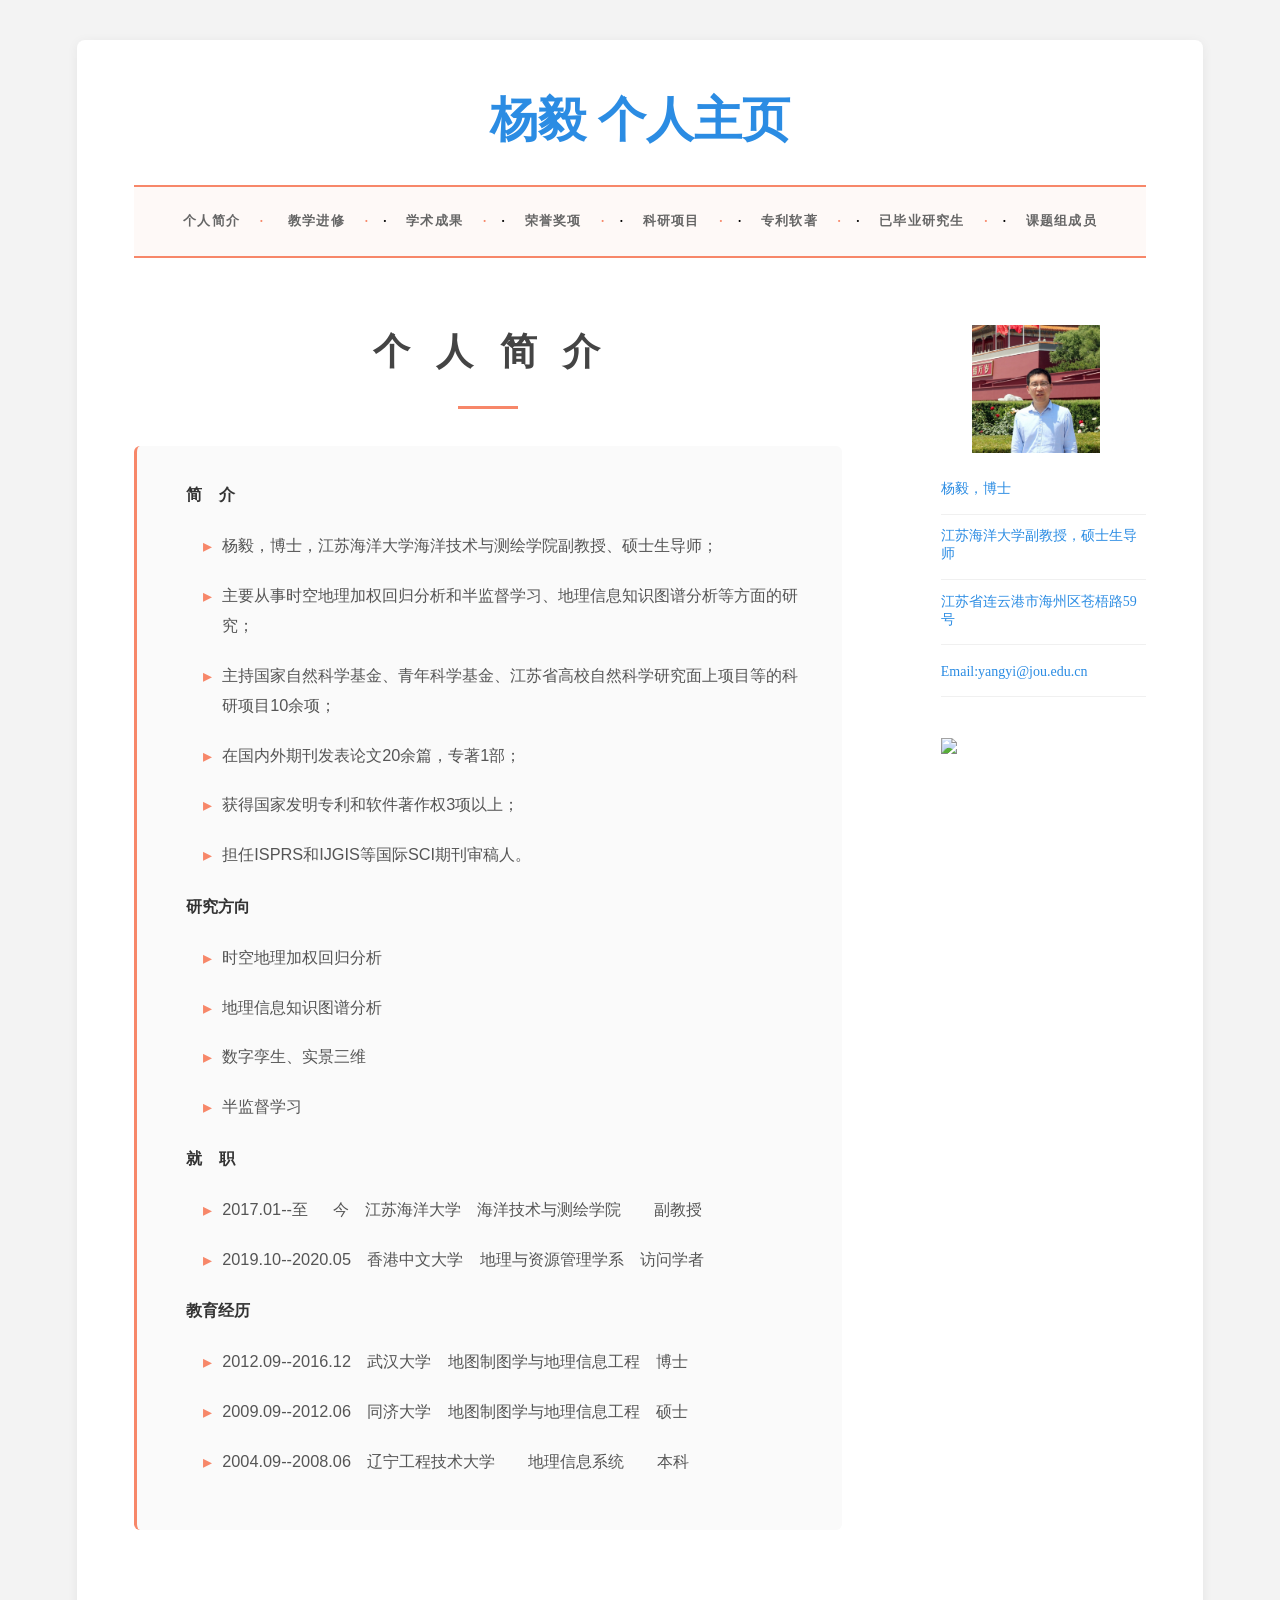
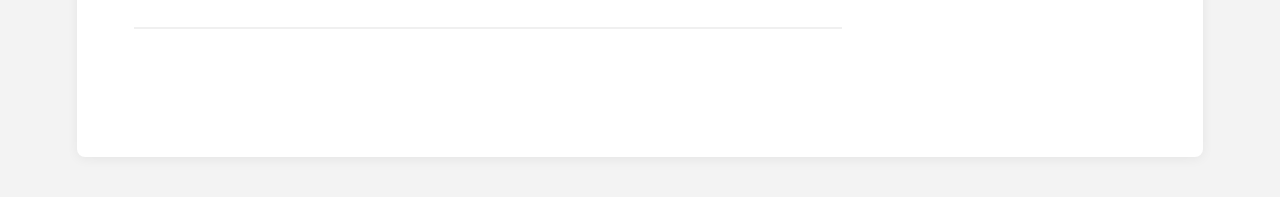
==== index.html @ e5be4016 "网站初始化" ====
<!DOCTYPE html>
<!-- saved from url=(0051)http://ssnowy.coding.me/demo-autumn/2017/07/06/r15/ -->
<html><head><meta http-equiv="Content-Type" content="text/html; charset=UTF-8">
    
    <meta content="width=device-width, initial-scale=1.0, maximum-scale=1.0, user-scalable=0" name="viewport">
    <meta name="keywords" content="hexo, autumn">
    <title>
        杨毅
    </title>
	
    <!-- favicon -->
    <link rel="icon" href="https://cdn.jsdelivr.net/gh/frontendsophie/hexo-theme-autumn@1.0.0/source/img/favico.ico">
     <link rel="stylesheet" href="style.css">

    <!-- highlight -->
    <link rel="stylesheet" href="github-gist.min.css">
    <script src="highlight.min.js"></script>
    <script>
        hljs.initHighlightingOnLoad()
    </script>
    <script src="main.js"></script><style type="text/css">.is-hidden {
  display: none;
}
.is-relative {
  position: relative;
}
.loader-inner {
  text-align: center;
}
</style><style type="text/css">/* https://github.com/ConnorAtherton/loaders.css/blob/master/loaders.min.css */
.ball-pulse-sync > div,
.ball-pulse > div,
.ball-scale-random > div,
.ball-scale > div {
  background-color: #fff;
  border-radius: 100%;
  margin: 2px;
  display: inline-block;
}
@-webkit-keyframes scale {
  0%,
  80% {
    -webkit-transform: scale(1);
    transform: scale(1);
    opacity: 1;
  }
  45% {
    -webkit-transform: scale(0.1);
    transform: scale(0.1);
    opacity: 0.7;
  }
}
@keyframes scale {
  0%,
  80% {
    -webkit-transform: scale(1);
    transform: scale(1);
    opacity: 1;
  }
  45% {
    -webkit-transform: scale(0.1);
    transform: scale(0.1);
    opacity: 0.7;
  }
}
.ball-pulse > div:nth-child(1) {
  -webkit-animation: scale 0.75s -0.24s infinite cubic-bezier(0.2, 0.68, 0.18, 1.08);
  animation: scale 0.75s -0.24s infinite cubic-bezier(0.2, 0.68, 0.18, 1.08);
}
.ball-pulse > div:nth-child(2) {
  -webkit-animation: scale 0.75s -0.12s infinite cubic-bezier(0.2, 0.68, 0.18, 1.08);
  animation: scale 0.75s -0.12s infinite cubic-bezier(0.2, 0.68, 0.18, 1.08);
}
.ball-pulse > div:nth-child(3) {
  -webkit-animation: scale 0.75s 0s infinite cubic-bezier(0.2, 0.68, 0.18, 1.08);
  animation: scale 0.75s 0s infinite cubic-bezier(0.2, 0.68, 0.18, 1.08);
}
.ball-pulse > div {
  width: 15px;
  height: 15px;
  -webkit-animation-fill-mode: both;
  animation-fill-mode: both;
}
@-webkit-keyframes ball-pulse-sync {
  33% {
    -webkit-transform: translateY(10px);
    transform: translateY(10px);
  }
  66% {
    -webkit-transform: translateY(-10px);
    transform: translateY(-10px);
  }
  100% {
    -webkit-transform: translateY(0);
    transform: translateY(0);
  }
}
@keyframes ball-pulse-sync {
  33% {
    -webkit-transform: translateY(10px);
    transform: translateY(10px);
  }
  66% {
    -webkit-transform: translateY(-10px);
    transform: translateY(-10px);
  }
  100% {
    -webkit-transform: translateY(0);
    transform: translateY(0);
  }
}
.ball-pulse-sync > div:nth-child(1) {
  -webkit-animation: ball-pulse-sync 0.6s -0.14s infinite ease-in-out;
  animation: ball-pulse-sync 0.6s -0.14s infinite ease-in-out;
}
.ball-pulse-sync > div:nth-child(2) {
  -webkit-animation: ball-pulse-sync 0.6s -70ms infinite ease-in-out;
  animation: ball-pulse-sync 0.6s -70ms infinite ease-in-out;
}
.ball-pulse-sync > div:nth-child(3) {
  -webkit-animation: ball-pulse-sync 0.6s 0s infinite ease-in-out;
  animation: ball-pulse-sync 0.6s 0s infinite ease-in-out;
}
.ball-pulse-sync > div {
  width: 15px;
  height: 15px;
  -webkit-animation-fill-mode: both;
  animation-fill-mode: both;
}
@-webkit-keyframes ball-scale {
  0% {
    -webkit-transform: scale(0);
    transform: scale(0);
  }
  100% {
    -webkit-transform: scale(1);
    transform: scale(1);
    opacity: 0;
  }
}
@keyframes ball-scale {
  0% {
    -webkit-transform: scale(0);
    transform: scale(0);
  }
  100% {
    -webkit-transform: scale(1);
    transform: scale(1);
    opacity: 0;
  }
}
.ball-scale > div {
  height: 60px;
  width: 60px;
  -webkit-animation: ball-scale 1s 0s ease-in-out infinite;
  animation: ball-scale 1s 0s ease-in-out infinite;
}
.ball-scale-random {
  width: 37px;
  height: 40px;
}
.ball-scale-random > div {
  position: absolute;
  height: 30px;
  width: 30px;
  -webkit-animation: ball-scale 1s 0s ease-in-out infinite;
  animation: ball-scale 1s 0s ease-in-out infinite;
}
.ball-rotate,
.ball-rotate > div {
  position: relative;
}
.ball-rotate > div,
.ball-rotate > div:after,
.ball-rotate > div:before {
  background-color: #fff;
  width: 15px;
  height: 15px;
  border-radius: 100%;
}
.ball-scale-random > div:nth-child(1) {
  margin-left: -7px;
  -webkit-animation: ball-scale 1s 0.2s ease-in-out infinite;
  animation: ball-scale 1s 0.2s ease-in-out infinite;
}
.ball-scale-random > div:nth-child(3) {
  margin-left: -2px;
  margin-top: 9px;
  -webkit-animation: ball-scale 1s 0.5s ease-in-out infinite;
  animation: ball-scale 1s 0.5s ease-in-out infinite;
}
@-webkit-keyframes rotate {
  0% {
    -webkit-transform: rotate(0);
    transform: rotate(0);
  }
  50% {
    -webkit-transform: rotate(180deg);
    transform: rotate(180deg);
  }
  100% {
    -webkit-transform: rotate(360deg);
    transform: rotate(360deg);
  }
}
.ball-rotate > div {
  margin: 2px;
  -webkit-animation-fill-mode: both;
  animation-fill-mode: both;
}
.ball-rotate > div:first-child {
  -webkit-animation: rotate 1s 0s cubic-bezier(0.7, -0.13, 0.22, 0.86) infinite;
  animation: rotate 1s 0s cubic-bezier(0.7, -0.13, 0.22, 0.86) infinite;
}
.ball-rotate > div:after,
.ball-rotate > div:before {
  margin: 2px;
  content: "";
  position: absolute;
  opacity: 0.8;
}
.ball-rotate > div:before {
  top: 0;
  left: -28px;
}
.ball-rotate > div:after {
  top: 0;
  left: 25px;
}
.ball-clip-rotate > div {
  border-radius: 100%;
  margin: 2px;
  border: 2px solid #fff;
  border-bottom-color: transparent;
  height: 26px;
  width: 26px;
  background: 0 0!important;
  display: inline-block;
  -webkit-animation: rotate 0.75s 0s linear infinite;
  animation: rotate 0.75s 0s linear infinite;
}
@keyframes rotate {
  0% {
    -webkit-transform: rotate(0);
    transform: rotate(0);
  }
  50% {
    -webkit-transform: rotate(180deg);
    transform: rotate(180deg);
  }
  100% {
    -webkit-transform: rotate(360deg);
    transform: rotate(360deg);
  }
}
@keyframes scale {
  30% {
    -webkit-transform: scale(0.3);
    transform: scale(0.3);
  }
  100% {
    -webkit-transform: scale(1);
    transform: scale(1);
  }
}
.ball-clip-rotate-pulse {
  position: relative;
  -webkit-transform: translateY(-15px);
  transform: translateY(-15px);
}
.ball-clip-rotate-pulse > div {
  -webkit-animation-fill-mode: both;
  animation-fill-mode: both;
  position: absolute;
  top: 0;
  left: 0;
  border-radius: 100%;
}
.ball-clip-rotate-pulse > div:first-child {
  background: #fff;
  height: 16px;
  width: 16px;
  top: 7px;
  left: -7px;
  -webkit-animation: scale 1s 0s cubic-bezier(0.09, 0.57, 0.49, 0.9) infinite;
  animation: scale 1s 0s cubic-bezier(0.09, 0.57, 0.49, 0.9) infinite;
}
.ball-clip-rotate-pulse > div:last-child {
  position: absolute;
  width: 30px;
  height: 30px;
  left: -16px;
  top: -2px;
  background: 0 0;
  border: 2px solid;
  border-color: #fff transparent;
  -webkit-animation: rotate 1s 0s cubic-bezier(0.09, 0.57, 0.49, 0.9) infinite;
  animation: rotate 1s 0s cubic-bezier(0.09, 0.57, 0.49, 0.9) infinite;
  -webkit-animation-duration: 1s;
  animation-duration: 1s;
}
.ball-beat > div,
.ball-scale-multiple > div {
  background-color: #fff;
  border-radius: 100%;
}
@keyframes rotate {
  0% {
    -webkit-transform: rotate(0) scale(1);
    transform: rotate(0) scale(1);
  }
  50% {
    -webkit-transform: rotate(180deg) scale(0.6);
    transform: rotate(180deg) scale(0.6);
  }
  100% {
    -webkit-transform: rotate(360deg) scale(1);
    transform: rotate(360deg) scale(1);
  }
}
.ball-clip-rotate-multiple {
  position: relative;
}
.ball-clip-rotate-multiple > div {
  position: absolute;
  left: -20px;
  top: -20px;
  border: 2px solid #fff;
  border-bottom-color: transparent;
  border-top-color: transparent;
  border-radius: 100%;
  height: 35px;
  width: 35px;
  -webkit-animation: rotate 1s 0s ease-in-out infinite;
  animation: rotate 1s 0s ease-in-out infinite;
}
.ball-clip-rotate-multiple > div:last-child {
  display: inline-block;
  top: -10px;
  left: -10px;
  width: 15px;
  height: 15px;
  -webkit-animation-duration: 0.5s;
  animation-duration: 0.5s;
  border-color: #fff transparent;
  -webkit-animation-direction: reverse;
  animation-direction: reverse;
}
@-webkit-keyframes ball-scale-ripple {
  0% {
    -webkit-transform: scale(0.1);
    transform: scale(0.1);
    opacity: 1;
  }
  70% {
    -webkit-transform: scale(1);
    transform: scale(1);
    opacity: 0.7;
  }
  100% {
    opacity: 0;
  }
}
@keyframes ball-scale-ripple {
  0% {
    -webkit-transform: scale(0.1);
    transform: scale(0.1);
    opacity: 1;
  }
  70% {
    -webkit-transform: scale(1);
    transform: scale(1);
    opacity: 0.7;
  }
  100% {
    opacity: 0;
  }
}
.ball-scale-ripple > div {
  height: 50px;
  width: 50px;
  border-radius: 100%;
  border: 2px solid #fff;
  -webkit-animation: ball-scale-ripple 1s 0s infinite cubic-bezier(0.21, 0.53, 0.56, 0.8);
  animation: ball-scale-ripple 1s 0s infinite cubic-bezier(0.21, 0.53, 0.56, 0.8);
}
@-webkit-keyframes ball-scale-ripple-multiple {
  0% {
    -webkit-transform: scale(0.1);
    transform: scale(0.1);
    opacity: 1;
  }
  70% {
    -webkit-transform: scale(1);
    transform: scale(1);
    opacity: 0.7;
  }
  100% {
    opacity: 0;
  }
}
@keyframes ball-scale-ripple-multiple {
  0% {
    -webkit-transform: scale(0.1);
    transform: scale(0.1);
    opacity: 1;
  }
  70% {
    -webkit-transform: scale(1);
    transform: scale(1);
    opacity: 0.7;
  }
  100% {
    opacity: 0;
  }
}
.ball-scale-ripple-multiple {
  position: relative;
  -webkit-transform: translateY(-25px);
  transform: translateY(-25px);
}
.ball-scale-ripple-multiple > div:nth-child(0) {
  -webkit-animation-delay: -0.8s;
  animation-delay: -0.8s;
}
.ball-scale-ripple-multiple > div:nth-child(1) {
  -webkit-animation-delay: -0.6s;
  animation-delay: -0.6s;
}
.ball-scale-ripple-multiple > div:nth-child(2) {
  -webkit-animation-delay: -0.4s;
  animation-delay: -0.4s;
}
.ball-scale-ripple-multiple > div:nth-child(3) {
  -webkit-animation-delay: -0.2s;
  animation-delay: -0.2s;
}
.ball-scale-ripple-multiple > div {
  position: absolute;
  top: -2px;
  left: -26px;
  width: 50px;
  height: 50px;
  border-radius: 100%;
  border: 2px solid #fff;
  -webkit-animation: ball-scale-ripple-multiple 1.25s 0s infinite cubic-bezier(0.21, 0.53, 0.56, 0.8);
  animation: ball-scale-ripple-multiple 1.25s 0s infinite cubic-bezier(0.21, 0.53, 0.56, 0.8);
}
@-webkit-keyframes ball-beat {
  50% {
    opacity: 0.2;
    -webkit-transform: scale(0.75);
    transform: scale(0.75);
  }
  100% {
    opacity: 1;
    -webkit-transform: scale(1);
    transform: scale(1);
  }
}
@keyframes ball-beat {
  50% {
    opacity: 0.2;
    -webkit-transform: scale(0.75);
    transform: scale(0.75);
  }
  100% {
    opacity: 1;
    -webkit-transform: scale(1);
    transform: scale(1);
  }
}
.ball-beat > div {
  width: 15px;
  height: 15px;
  margin: 2px;
  display: inline-block;
  -webkit-animation: ball-beat 0.7s 0s infinite linear;
  animation: ball-beat 0.7s 0s infinite linear;
}
.ball-beat > div:nth-child(2n-1) {
  -webkit-animation-delay: -0.35s !important;
  animation-delay: -0.35s !important;
}
@-webkit-keyframes ball-scale-multiple {
  0% {
    -webkit-transform: scale(0);
    transform: scale(0);
    opacity: 0;
  }
  5% {
    opacity: 1;
  }
  100% {
    -webkit-transform: scale(1);
    transform: scale(1);
    opacity: 0;
  }
}
@keyframes ball-scale-multiple {
  0% {
    -webkit-transform: scale(0);
    transform: scale(0);
    opacity: 0;
  }
  5% {
    opacity: 1;
  }
  100% {
    -webkit-transform: scale(1);
    transform: scale(1);
    opacity: 0;
  }
}
.ball-scale-multiple {
  position: relative;
  -webkit-transform: translateY(-30px);
  transform: translateY(-30px);
}
.ball-scale-multiple > div:nth-child(2) {
  -webkit-animation-delay: -0.4s;
  animation-delay: -0.4s;
}
.ball-scale-multiple > div:nth-child(3) {
  -webkit-animation-delay: -0.2s;
  animation-delay: -0.2s;
}
.ball-scale-multiple > div {
  position: absolute;
  left: -30px;
  top: 0;
  opacity: 0;
  margin: 0;
  width: 60px;
  height: 60px;
  -webkit-animation: ball-scale-multiple 1s 0s linear infinite;
  animation: ball-scale-multiple 1s 0s linear infinite;
}
.ball-triangle-path > div:nth-child(1),
.ball-triangle-path > div:nth-child(2) {
  -webkit-animation-duration: 2s;
  -webkit-animation-timing-function: ease-in-out;
  -webkit-animation-iteration-count: infinite;
}
@-webkit-keyframes ball-triangle-path-1 {
  33% {
    -webkit-transform: translate(25px, -50px);
    transform: translate(25px, -50px);
  }
  66% {
    -webkit-transform: translate(50px, 0);
    transform: translate(50px, 0);
  }
  100% {
    -webkit-transform: translate(0, 0);
    transform: translate(0, 0);
  }
}
@keyframes ball-triangle-path-1 {
  33% {
    -webkit-transform: translate(25px, -50px);
    transform: translate(25px, -50px);
  }
  66% {
    -webkit-transform: translate(50px, 0);
    transform: translate(50px, 0);
  }
  100% {
    -webkit-transform: translate(0, 0);
    transform: translate(0, 0);
  }
}
@-webkit-keyframes ball-triangle-path-2 {
  33% {
    -webkit-transform: translate(25px, 50px);
    transform: translate(25px, 50px);
  }
  66% {
    -webkit-transform: translate(-25px, 50px);
    transform: translate(-25px, 50px);
  }
  100% {
    -webkit-transform: translate(0, 0);
    transform: translate(0, 0);
  }
}
@keyframes ball-triangle-path-2 {
  33% {
    -webkit-transform: translate(25px, 50px);
    transform: translate(25px, 50px);
  }
  66% {
    -webkit-transform: translate(-25px, 50px);
    transform: translate(-25px, 50px);
  }
  100% {
    -webkit-transform: translate(0, 0);
    transform: translate(0, 0);
  }
}
@-webkit-keyframes ball-triangle-path-3 {
  33% {
    -webkit-transform: translate(-50px, 0);
    transform: translate(-50px, 0);
  }
  66% {
    -webkit-transform: translate(-25px, -50px);
    transform: translate(-25px, -50px);
  }
  100% {
    -webkit-transform: translate(0, 0);
    transform: translate(0, 0);
  }
}
@keyframes ball-triangle-path-3 {
  33% {
    -webkit-transform: translate(-50px, 0);
    transform: translate(-50px, 0);
  }
  66% {
    -webkit-transform: translate(-25px, -50px);
    transform: translate(-25px, -50px);
  }
  100% {
    -webkit-transform: translate(0, 0);
    transform: translate(0, 0);
  }
}
.ball-triangle-path {
  position: relative;
  -webkit-transform: translate(-29.99px, -37.51px);
  transform: translate(-29.99px, -37.51px);
}
.ball-triangle-path > div:nth-child(1) {
  -webkit-animation-name: ball-triangle-path-1;
  animation-name: ball-triangle-path-1;
  -webkit-animation-delay: 0;
  animation-delay: 0;
  animation-duration: 2s;
  animation-timing-function: ease-in-out;
  animation-iteration-count: infinite;
}
.ball-triangle-path > div:nth-child(2) {
  -webkit-animation-name: ball-triangle-path-2;
  animation-name: ball-triangle-path-2;
  -webkit-animation-delay: 0;
  animation-delay: 0;
  animation-duration: 2s;
  animation-timing-function: ease-in-out;
  animation-iteration-count: infinite;
}
.ball-triangle-path > div:nth-child(3) {
  -webkit-animation-name: ball-triangle-path-3;
  animation-name: ball-triangle-path-3;
  -webkit-animation-delay: 0;
  animation-delay: 0;
  -webkit-animation-duration: 2s;
  animation-duration: 2s;
  -webkit-animation-timing-function: ease-in-out;
  animation-timing-function: ease-in-out;
  -webkit-animation-iteration-count: infinite;
  animation-iteration-count: infinite;
}
.ball-triangle-path > div {
  -webkit-animation-fill-mode: both;
  animation-fill-mode: both;
  position: absolute;
  width: 10px;
  height: 10px;
  border-radius: 100%;
  border: 1px solid #fff;
}
.ball-grid-beat > div,
.ball-pulse-rise > div {
  -webkit-animation-fill-mode: both;
  -webkit-animation-iteration-count: infinite;
}
.ball-grid-beat > div,
.ball-grid-pulse > div,
.ball-pulse-rise > div {
  height: 15px;
  border-radius: 100%;
  display: inline-block;
  background-color: #fff;
  margin: 2px;
}
.ball-triangle-path > div:nth-of-type(1) {
  top: 50px;
}
.ball-triangle-path > div:nth-of-type(2) {
  left: 25px;
}
.ball-triangle-path > div:nth-of-type(3) {
  top: 50px;
  left: 50px;
}
@-webkit-keyframes ball-pulse-rise-even {
  0% {
    -webkit-transform: scale(1.1);
    transform: scale(1.1);
  }
  25% {
    -webkit-transform: translateY(-30px);
    transform: translateY(-30px);
  }
  50% {
    -webkit-transform: scale(0.4);
    transform: scale(0.4);
  }
  75% {
    -webkit-transform: translateY(30px);
    transform: translateY(30px);
  }
  100% {
    -webkit-transform: translateY(0);
    transform: translateY(0);
    -webkit-transform: scale(1);
    transform: scale(1);
  }
}
@keyframes ball-pulse-rise-even {
  0% {
    -webkit-transform: scale(1.1);
    transform: scale(1.1);
  }
  25% {
    -webkit-transform: translateY(-30px);
    transform: translateY(-30px);
  }
  50% {
    -webkit-transform: scale(0.4);
    transform: scale(0.4);
  }
  75% {
    -webkit-transform: translateY(30px);
    transform: translateY(30px);
  }
  100% {
    -webkit-transform: translateY(0);
    transform: translateY(0);
    -webkit-transform: scale(1);
    transform: scale(1);
  }
}
@-webkit-keyframes ball-pulse-rise-odd {
  0% {
    -webkit-transform: scale(0.4);
    transform: scale(0.4);
  }
  25% {
    -webkit-transform: translateY(30px);
    transform: translateY(30px);
  }
  50% {
    -webkit-transform: scale(1.1);
    transform: scale(1.1);
  }
  75% {
    -webkit-transform: translateY(-30px);
    transform: translateY(-30px);
  }
  100% {
    -webkit-transform: translateY(0);
    transform: translateY(0);
    -webkit-transform: scale(0.75);
    transform: scale(0.75);
  }
}
@keyframes ball-pulse-rise-odd {
  0% {
    -webkit-transform: scale(0.4);
    transform: scale(0.4);
  }
  25% {
    -webkit-transform: translateY(30px);
    transform: translateY(30px);
  }
  50% {
    -webkit-transform: scale(1.1);
    transform: scale(1.1);
  }
  75% {
    -webkit-transform: translateY(-30px);
    transform: translateY(-30px);
  }
  100% {
    -webkit-transform: translateY(0);
    transform: translateY(0);
    -webkit-transform: scale(0.75);
    transform: scale(0.75);
  }
}
.ball-pulse-rise > div {
  width: 15px;
  animation-fill-mode: both;
  -webkit-animation-duration: 1s;
  animation-duration: 1s;
  -webkit-animation-timing-function: cubic-bezier(0.15, 0.46, 0.9, 0.6);
  animation-timing-function: cubic-bezier(0.15, 0.46, 0.9, 0.6);
  animation-iteration-count: infinite;
  -webkit-animation-delay: 0;
  animation-delay: 0;
}
.ball-pulse-rise > div:nth-child(2n) {
  -webkit-animation-name: ball-pulse-rise-even;
  animation-name: ball-pulse-rise-even;
}
.ball-pulse-rise > div:nth-child(2n-1) {
  -webkit-animation-name: ball-pulse-rise-odd;
  animation-name: ball-pulse-rise-odd;
}
@-webkit-keyframes ball-grid-beat {
  50% {
    opacity: 0.7;
  }
  100% {
    opacity: 1;
  }
}
@keyframes ball-grid-beat {
  50% {
    opacity: 0.7;
  }
  100% {
    opacity: 1;
  }
}
.ball-grid-beat {
  width: 57px;
}
.ball-grid-beat > div:nth-child(1) {
  -webkit-animation-delay: 0.15s;
  animation-delay: 0.15s;
  -webkit-animation-duration: 1.45s;
  animation-duration: 1.45s;
}
.ball-grid-beat > div:nth-child(2) {
  -webkit-animation-delay: -20ms;
  animation-delay: -20ms;
  -webkit-animation-duration: 0.97s;
  animation-duration: 0.97s;
}
.ball-grid-beat > div:nth-child(3) {
  -webkit-animation-delay: 0.66s;
  animation-delay: 0.66s;
  -webkit-animation-duration: 1.23s;
  animation-duration: 1.23s;
}
.ball-grid-beat > div:nth-child(4) {
  -webkit-animation-delay: 0.64s;
  animation-delay: 0.64s;
  -webkit-animation-duration: 1.24s;
  animation-duration: 1.24s;
}
.ball-grid-beat > div:nth-child(5) {
  -webkit-animation-delay: -0.19s;
  animation-delay: -0.19s;
  -webkit-animation-duration: 1.13s;
  animation-duration: 1.13s;
}
.ball-grid-beat > div:nth-child(6) {
  -webkit-animation-delay: 0.69s;
  animation-delay: 0.69s;
  -webkit-animation-duration: 1.42s;
  animation-duration: 1.42s;
}
.ball-grid-beat > div:nth-child(7) {
  -webkit-animation-delay: 0.58s;
  animation-delay: 0.58s;
  -webkit-animation-duration: 1.14s;
  animation-duration: 1.14s;
}
.ball-grid-beat > div:nth-child(8) {
  -webkit-animation-delay: 0.21s;
  animation-delay: 0.21s;
  -webkit-animation-duration: 1.17s;
  animation-duration: 1.17s;
}
.ball-grid-beat > div:nth-child(9) {
  -webkit-animation-delay: -0.18s;
  animation-delay: -0.18s;
  -webkit-animation-duration: 0.65s;
  animation-duration: 0.65s;
}
.ball-grid-beat > div {
  width: 15px;
  animation-fill-mode: both;
  float: left;
  -webkit-animation-name: ball-grid-beat;
  animation-name: ball-grid-beat;
  animation-iteration-count: infinite;
  -webkit-animation-delay: 0;
  animation-delay: 0;
}
@-webkit-keyframes ball-grid-pulse {
  0% {
    -webkit-transform: scale(1);
    transform: scale(1);
  }
  50% {
    -webkit-transform: scale(0.5);
    transform: scale(0.5);
    opacity: 0.7;
  }
  100% {
    -webkit-transform: scale(1);
    transform: scale(1);
    opacity: 1;
  }
}
@keyframes ball-grid-pulse {
  0% {
    -webkit-transform: scale(1);
    transform: scale(1);
  }
  50% {
    -webkit-transform: scale(0.5);
    transform: scale(0.5);
    opacity: 0.7;
  }
  100% {
    -webkit-transform: scale(1);
    transform: scale(1);
    opacity: 1;
  }
}
.ball-grid-pulse {
  width: 57px;
}
.ball-grid-pulse > div:nth-child(1) {
  -webkit-animation-delay: 0.22s;
  animation-delay: 0.22s;
  -webkit-animation-duration: 0.9s;
  animation-duration: 0.9s;
}
.ball-grid-pulse > div:nth-child(2) {
  -webkit-animation-delay: 0.64s;
  animation-delay: 0.64s;
  -webkit-animation-duration: 1s;
  animation-duration: 1s;
}
.ball-grid-pulse > div:nth-child(3) {
  -webkit-animation-delay: -0.15s;
  animation-delay: -0.15s;
  -webkit-animation-duration: 0.63s;
  animation-duration: 0.63s;
}
.ball-grid-pulse > div:nth-child(4) {
  -webkit-animation-delay: -30ms;
  animation-delay: -30ms;
  -webkit-animation-duration: 1.24s;
  animation-duration: 1.24s;
}
.ball-grid-pulse > div:nth-child(5) {
  -webkit-animation-delay: 80ms;
  animation-delay: 80ms;
  -webkit-animation-duration: 1.37s;
  animation-duration: 1.37s;
}
.ball-grid-pulse > div:nth-child(6) {
  -webkit-animation-delay: 0.43s;
  animation-delay: 0.43s;
  -webkit-animation-duration: 1.55s;
  animation-duration: 1.55s;
}
.ball-grid-pulse > div:nth-child(7) {
  -webkit-animation-delay: 50ms;
  animation-delay: 50ms;
  -webkit-animation-duration: 0.7s;
  animation-duration: 0.7s;
}
.ball-grid-pulse > div:nth-child(8) {
  -webkit-animation-delay: 50ms;
  animation-delay: 50ms;
  -webkit-animation-duration: 0.97s;
  animation-duration: 0.97s;
}
.ball-grid-pulse > div:nth-child(9) {
  -webkit-animation-delay: 0.3s;
  animation-delay: 0.3s;
  -webkit-animation-duration: 0.63s;
  animation-duration: 0.63s;
}
.ball-grid-pulse > div {
  width: 15px;
  -webkit-animation-fill-mode: both;
  animation-fill-mode: both;
  float: left;
  -webkit-animation-name: ball-grid-pulse;
  animation-name: ball-grid-pulse;
  -webkit-animation-iteration-count: infinite;
  animation-iteration-count: infinite;
  -webkit-animation-delay: 0;
  animation-delay: 0;
}
@-webkit-keyframes ball-spin-fade-loader {
  50% {
    opacity: 0.3;
    -webkit-transform: scale(0.4);
    transform: scale(0.4);
  }
  100% {
    opacity: 1;
    -webkit-transform: scale(1);
    transform: scale(1);
  }
}
@keyframes ball-spin-fade-loader {
  50% {
    opacity: 0.3;
    -webkit-transform: scale(0.4);
    transform: scale(0.4);
  }
  100% {
    opacity: 1;
    -webkit-transform: scale(1);
    transform: scale(1);
  }
}
.ball-spin-fade-loader {
  position: relative;
  top: -10px;
  left: -10px;
}
.ball-spin-fade-loader > div:nth-child(1) {
  top: 25px;
  left: 0;
  -webkit-animation: ball-spin-fade-loader 1s -0.96s infinite linear;
  animation: ball-spin-fade-loader 1s -0.96s infinite linear;
}
.ball-spin-fade-loader > div:nth-child(2) {
  top: 17.05px;
  left: 17.05px;
  -webkit-animation: ball-spin-fade-loader 1s -0.84s infinite linear;
  animation: ball-spin-fade-loader 1s -0.84s infinite linear;
}
.ball-spin-fade-loader > div:nth-child(3) {
  top: 0;
  left: 25px;
  -webkit-animation: ball-spin-fade-loader 1s -0.72s infinite linear;
  animation: ball-spin-fade-loader 1s -0.72s infinite linear;
}
.ball-spin-fade-loader > div:nth-child(4) {
  top: -17.05px;
  left: 17.05px;
  -webkit-animation: ball-spin-fade-loader 1s -0.6s infinite linear;
  animation: ball-spin-fade-loader 1s -0.6s infinite linear;
}
.ball-spin-fade-loader > div:nth-child(5) {
  top: -25px;
  left: 0;
  -webkit-animation: ball-spin-fade-loader 1s -0.48s infinite linear;
  animation: ball-spin-fade-loader 1s -0.48s infinite linear;
}
.ball-spin-fade-loader > div:nth-child(6) {
  top: -17.05px;
  left: -17.05px;
  -webkit-animation: ball-spin-fade-loader 1s -0.36s infinite linear;
  animation: ball-spin-fade-loader 1s -0.36s infinite linear;
}
.ball-spin-fade-loader > div:nth-child(7) {
  top: 0;
  left: -25px;
  -webkit-animation: ball-spin-fade-loader 1s -0.24s infinite linear;
  animation: ball-spin-fade-loader 1s -0.24s infinite linear;
}
.ball-spin-fade-loader > div:nth-child(8) {
  top: 17.05px;
  left: -17.05px;
  -webkit-animation: ball-spin-fade-loader 1s -0.12s infinite linear;
  animation: ball-spin-fade-loader 1s -0.12s infinite linear;
}
.ball-spin-fade-loader > div,
.ball-spin-loader > div {
  -webkit-animation-fill-mode: both;
  position: absolute;
  width: 15px;
  height: 15px;
  border-radius: 100%;
}
.ball-spin-fade-loader > div {
  background-color: #fff;
  margin: 2px;
  animation-fill-mode: both;
}
@-webkit-keyframes ball-spin-loader {
  75% {
    opacity: 0.2;
  }
  100% {
    opacity: 1;
  }
}
@keyframes ball-spin-loader {
  75% {
    opacity: 0.2;
  }
  100% {
    opacity: 1;
  }
}
.ball-spin-loader {
  position: relative;
}
.ball-spin-loader > span:nth-child(1) {
  top: 45px;
  left: 0;
  -webkit-animation: ball-spin-loader 2s 0.9s infinite linear;
  animation: ball-spin-loader 2s 0.9s infinite linear;
}
.ball-spin-loader > span:nth-child(2) {
  top: 30.68px;
  left: 30.68px;
  -webkit-animation: ball-spin-loader 2s 1.8s infinite linear;
  animation: ball-spin-loader 2s 1.8s infinite linear;
}
.ball-spin-loader > span:nth-child(3) {
  top: 0;
  left: 45px;
  -webkit-animation: ball-spin-loader 2s 2.7s infinite linear;
  animation: ball-spin-loader 2s 2.7s infinite linear;
}
.ball-spin-loader > span:nth-child(4) {
  top: -30.68px;
  left: 30.68px;
  -webkit-animation: ball-spin-loader 2s 3.6s infinite linear;
  animation: ball-spin-loader 2s 3.6s infinite linear;
}
.ball-spin-loader > span:nth-child(5) {
  top: -45px;
  left: 0;
  -webkit-animation: ball-spin-loader 2s 4.5s infinite linear;
  animation: ball-spin-loader 2s 4.5s infinite linear;
}
.ball-spin-loader > span:nth-child(6) {
  top: -30.68px;
  left: -30.68px;
  -webkit-animation: ball-spin-loader 2s 5.4s infinite linear;
  animation: ball-spin-loader 2s 5.4s infinite linear;
}
.ball-spin-loader > span:nth-child(7) {
  top: 0;
  left: -45px;
  -webkit-animation: ball-spin-loader 2s 6.3s infinite linear;
  animation: ball-spin-loader 2s 6.3s infinite linear;
}
.ball-spin-loader > span:nth-child(8) {
  top: 30.68px;
  left: -30.68px;
  -webkit-animation: ball-spin-loader 2s 7.2s infinite linear;
  animation: ball-spin-loader 2s 7.2s infinite linear;
}
.ball-spin-loader > div {
  animation-fill-mode: both;
  background: green;
}
.ball-zig-zag-deflect > div,
.ball-zig-zag > div {
  background-color: #fff;
  width: 15px;
  height: 15px;
  border-radius: 100%;
  margin: 2px 2px 2px 15px;
  top: 4px;
  left: -7px;
}
@-webkit-keyframes ball-zig {
  33% {
    -webkit-transform: translate(-15px, -30px);
    transform: translate(-15px, -30px);
  }
  66% {
    -webkit-transform: translate(15px, -30px);
    transform: translate(15px, -30px);
  }
  100% {
    -webkit-transform: translate(0, 0);
    transform: translate(0, 0);
  }
}
@keyframes ball-zig {
  33% {
    -webkit-transform: translate(-15px, -30px);
    transform: translate(-15px, -30px);
  }
  66% {
    -webkit-transform: translate(15px, -30px);
    transform: translate(15px, -30px);
  }
  100% {
    -webkit-transform: translate(0, 0);
    transform: translate(0, 0);
  }
}
@-webkit-keyframes ball-zag {
  33% {
    -webkit-transform: translate(15px, 30px);
    transform: translate(15px, 30px);
  }
  66% {
    -webkit-transform: translate(-15px, 30px);
    transform: translate(-15px, 30px);
  }
  100% {
    -webkit-transform: translate(0, 0);
    transform: translate(0, 0);
  }
}
@keyframes ball-zag {
  33% {
    -webkit-transform: translate(15px, 30px);
    transform: translate(15px, 30px);
  }
  66% {
    -webkit-transform: translate(-15px, 30px);
    transform: translate(-15px, 30px);
  }
  100% {
    -webkit-transform: translate(0, 0);
    transform: translate(0, 0);
  }
}
.ball-zig-zag {
  position: relative;
  -webkit-transform: translate(-15px, -15px);
  transform: translate(-15px, -15px);
}
.ball-zig-zag > div {
  -webkit-animation-fill-mode: both;
  animation-fill-mode: both;
  position: absolute;
}
.ball-zig-zag > div:first-child {
  -webkit-animation: ball-zig 0.7s 0s infinite linear;
  animation: ball-zig 0.7s 0s infinite linear;
}
.ball-zig-zag > div:last-child {
  -webkit-animation: ball-zag 0.7s 0s infinite linear;
  animation: ball-zag 0.7s 0s infinite linear;
}
@-webkit-keyframes ball-zig-deflect {
  17%,
  84% {
    -webkit-transform: translate(-15px, -30px);
    transform: translate(-15px, -30px);
  }
  34%,
  67% {
    -webkit-transform: translate(15px, -30px);
    transform: translate(15px, -30px);
  }
  100%,
  50% {
    -webkit-transform: translate(0, 0);
    transform: translate(0, 0);
  }
}
@keyframes ball-zig-deflect {
  17%,
  84% {
    -webkit-transform: translate(-15px, -30px);
    transform: translate(-15px, -30px);
  }
  34%,
  67% {
    -webkit-transform: translate(15px, -30px);
    transform: translate(15px, -30px);
  }
  100%,
  50% {
    -webkit-transform: translate(0, 0);
    transform: translate(0, 0);
  }
}
@-webkit-keyframes ball-zag-deflect {
  17%,
  84% {
    -webkit-transform: translate(15px, 30px);
    transform: translate(15px, 30px);
  }
  34%,
  67% {
    -webkit-transform: translate(-15px, 30px);
    transform: translate(-15px, 30px);
  }
  100%,
  50% {
    -webkit-transform: translate(0, 0);
    transform: translate(0, 0);
  }
}
@keyframes ball-zag-deflect {
  17%,
  84% {
    -webkit-transform: translate(15px, 30px);
    transform: translate(15px, 30px);
  }
  34%,
  67% {
    -webkit-transform: translate(-15px, 30px);
    transform: translate(-15px, 30px);
  }
  100%,
  50% {
    -webkit-transform: translate(0, 0);
    transform: translate(0, 0);
  }
}
.ball-zig-zag-deflect {
  position: relative;
  -webkit-transform: translate(-15px, -15px);
  transform: translate(-15px, -15px);
}
.ball-zig-zag-deflect > div {
  -webkit-animation-fill-mode: both;
  animation-fill-mode: both;
  position: absolute;
}
.line-scale-party > div,
.line-scale-pulse-out-rapid > div,
.line-scale-pulse-out > div,
.line-scale > div {
  width: 4px;
  height: 35px;
  display: inline-block;
}
.line-scale-party > div,
.line-scale-pulse-out-rapid > div,
.line-scale-pulse-out > div,
.line-scale > div,
.line-spin-fade-loader > div {
  border-radius: 2px;
  margin: 2px;
  background-color: #fff;
}
.ball-zig-zag-deflect > div:first-child {
  -webkit-animation: ball-zig-deflect 1.5s 0s infinite linear;
  animation: ball-zig-deflect 1.5s 0s infinite linear;
}
.ball-zig-zag-deflect > div:last-child {
  -webkit-animation: ball-zag-deflect 1.5s 0s infinite linear;
  animation: ball-zag-deflect 1.5s 0s infinite linear;
}
@-webkit-keyframes line-scale {
  0%,
  100% {
    -webkit-transform: scaley(1);
    transform: scaley(1);
  }
  50% {
    -webkit-transform: scaley(0.4);
    transform: scaley(0.4);
  }
}
@keyframes line-scale {
  0%,
  100% {
    -webkit-transform: scaley(1);
    transform: scaley(1);
  }
  50% {
    -webkit-transform: scaley(0.4);
    transform: scaley(0.4);
  }
}
.line-scale > div:nth-child(1) {
  -webkit-animation: line-scale 1s -0.4s infinite cubic-bezier(0.2, 0.68, 0.18, 1.08);
  animation: line-scale 1s -0.4s infinite cubic-bezier(0.2, 0.68, 0.18, 1.08);
}
.line-scale > div:nth-child(2) {
  -webkit-animation: line-scale 1s -0.3s infinite cubic-bezier(0.2, 0.68, 0.18, 1.08);
  animation: line-scale 1s -0.3s infinite cubic-bezier(0.2, 0.68, 0.18, 1.08);
}
.line-scale > div:nth-child(3) {
  -webkit-animation: line-scale 1s -0.2s infinite cubic-bezier(0.2, 0.68, 0.18, 1.08);
  animation: line-scale 1s -0.2s infinite cubic-bezier(0.2, 0.68, 0.18, 1.08);
}
.line-scale > div:nth-child(4) {
  -webkit-animation: line-scale 1s -0.1s infinite cubic-bezier(0.2, 0.68, 0.18, 1.08);
  animation: line-scale 1s -0.1s infinite cubic-bezier(0.2, 0.68, 0.18, 1.08);
}
.line-scale > div:nth-child(5) {
  -webkit-animation: line-scale 1s 0s infinite cubic-bezier(0.2, 0.68, 0.18, 1.08);
  animation: line-scale 1s 0s infinite cubic-bezier(0.2, 0.68, 0.18, 1.08);
}
.line-scale > div {
  -webkit-animation-fill-mode: both;
  animation-fill-mode: both;
}
@-webkit-keyframes line-scale-party {
  0%,
  100% {
    -webkit-transform: scale(1);
    transform: scale(1);
  }
  50% {
    -webkit-transform: scale(0.5);
    transform: scale(0.5);
  }
}
@keyframes line-scale-party {
  0%,
  100% {
    -webkit-transform: scale(1);
    transform: scale(1);
  }
  50% {
    -webkit-transform: scale(0.5);
    transform: scale(0.5);
  }
}
.line-scale-party > div:nth-child(1) {
  -webkit-animation-delay: 0.48s;
  animation-delay: 0.48s;
  -webkit-animation-duration: 0.54s;
  animation-duration: 0.54s;
}
.line-scale-party > div:nth-child(2) {
  -webkit-animation-delay: -0.15s;
  animation-delay: -0.15s;
  -webkit-animation-duration: 1.15s;
  animation-duration: 1.15s;
}
.line-scale-party > div:nth-child(3) {
  -webkit-animation-delay: 40ms;
  animation-delay: 40ms;
  -webkit-animation-duration: 0.77s;
  animation-duration: 0.77s;
}
.line-scale-party > div:nth-child(4) {
  -webkit-animation-delay: -0.12s;
  animation-delay: -0.12s;
  -webkit-animation-duration: 0.61s;
  animation-duration: 0.61s;
}
.line-scale-party > div {
  -webkit-animation-fill-mode: both;
  animation-fill-mode: both;
  -webkit-animation-name: line-scale-party;
  animation-name: line-scale-party;
  -webkit-animation-iteration-count: infinite;
  animation-iteration-count: infinite;
  -webkit-animation-delay: 0;
  animation-delay: 0;
}
@-webkit-keyframes line-scale-pulse-out {
  0%,
  100% {
    -webkit-transform: scaley(1);
    transform: scaley(1);
  }
  50% {
    -webkit-transform: scaley(0.4);
    transform: scaley(0.4);
  }
}
@keyframes line-scale-pulse-out {
  0%,
  100% {
    -webkit-transform: scaley(1);
    transform: scaley(1);
  }
  50% {
    -webkit-transform: scaley(0.4);
    transform: scaley(0.4);
  }
}
.line-scale-pulse-out > div {
  -webkit-animation: line-scale-pulse-out 0.9s -0.6s infinite cubic-bezier(0.85, 0.25, 0.37, 0.85);
  animation: line-scale-pulse-out 0.9s -0.6s infinite cubic-bezier(0.85, 0.25, 0.37, 0.85);
}
.line-scale-pulse-out > div:nth-child(2),
.line-scale-pulse-out > div:nth-child(4) {
  -webkit-animation-delay: -0.4s !important;
  animation-delay: -0.4s !important;
}
.line-scale-pulse-out > div:nth-child(1),
.line-scale-pulse-out > div:nth-child(5) {
  -webkit-animation-delay: -0.2s !important;
  animation-delay: -0.2s !important;
}
@-webkit-keyframes line-scale-pulse-out-rapid {
  0%,
  90% {
    -webkit-transform: scaley(1);
    transform: scaley(1);
  }
  80% {
    -webkit-transform: scaley(0.3);
    transform: scaley(0.3);
  }
}
@keyframes line-scale-pulse-out-rapid {
  0%,
  90% {
    -webkit-transform: scaley(1);
    transform: scaley(1);
  }
  80% {
    -webkit-transform: scaley(0.3);
    transform: scaley(0.3);
  }
}
.line-scale-pulse-out-rapid > div {
  vertical-align: middle;
  -webkit-animation: line-scale-pulse-out-rapid 0.9s -0.5s infinite cubic-bezier(0.11, 0.49, 0.38, 0.78);
  animation: line-scale-pulse-out-rapid 0.9s -0.5s infinite cubic-bezier(0.11, 0.49, 0.38, 0.78);
}
.line-scale-pulse-out-rapid > div:nth-child(2),
.line-scale-pulse-out-rapid > div:nth-child(4) {
  -webkit-animation-delay: -0.25s !important;
  animation-delay: -0.25s !important;
}
.line-scale-pulse-out-rapid > div:nth-child(1),
.line-scale-pulse-out-rapid > div:nth-child(5) {
  -webkit-animation-delay: 0s!important;
  animation-delay: 0s !important;
}
@-webkit-keyframes line-spin-fade-loader {
  50% {
    opacity: 0.3;
  }
  100% {
    opacity: 1;
  }
}
@keyframes line-spin-fade-loader {
  50% {
    opacity: 0.3;
  }
  100% {
    opacity: 1;
  }
}
.line-spin-fade-loader {
  position: relative;
  top: -10px;
  left: -4px;
}
.line-spin-fade-loader > div:nth-child(1) {
  top: 20px;
  left: 0;
  -webkit-animation: line-spin-fade-loader 1.2s -0.84s infinite ease-in-out;
  animation: line-spin-fade-loader 1.2s -0.84s infinite ease-in-out;
}
.line-spin-fade-loader > div:nth-child(2) {
  top: 13.64px;
  left: 13.64px;
  -webkit-transform: rotate(-45deg);
  transform: rotate(-45deg);
  -webkit-animation: line-spin-fade-loader 1.2s -0.72s infinite ease-in-out;
  animation: line-spin-fade-loader 1.2s -0.72s infinite ease-in-out;
}
.line-spin-fade-loader > div:nth-child(3) {
  top: 0;
  left: 20px;
  -webkit-transform: rotate(90deg);
  transform: rotate(90deg);
  -webkit-animation: line-spin-fade-loader 1.2s -0.6s infinite ease-in-out;
  animation: line-spin-fade-loader 1.2s -0.6s infinite ease-in-out;
}
.line-spin-fade-loader > div:nth-child(4) {
  top: -13.64px;
  left: 13.64px;
  -webkit-transform: rotate(45deg);
  transform: rotate(45deg);
  -webkit-animation: line-spin-fade-loader 1.2s -0.48s infinite ease-in-out;
  animation: line-spin-fade-loader 1.2s -0.48s infinite ease-in-out;
}
.line-spin-fade-loader > div:nth-child(5) {
  top: -20px;
  left: 0;
  -webkit-animation: line-spin-fade-loader 1.2s -0.36s infinite ease-in-out;
  animation: line-spin-fade-loader 1.2s -0.36s infinite ease-in-out;
}
.line-spin-fade-loader > div:nth-child(6) {
  top: -13.64px;
  left: -13.64px;
  -webkit-transform: rotate(-45deg);
  transform: rotate(-45deg);
  -webkit-animation: line-spin-fade-loader 1.2s -0.24s infinite ease-in-out;
  animation: line-spin-fade-loader 1.2s -0.24s infinite ease-in-out;
}
.line-spin-fade-loader > div:nth-child(7) {
  top: 0;
  left: -20px;
  -webkit-transform: rotate(90deg);
  transform: rotate(90deg);
  -webkit-animation: line-spin-fade-loader 1.2s -0.12s infinite ease-in-out;
  animation: line-spin-fade-loader 1.2s -0.12s infinite ease-in-out;
}
.line-spin-fade-loader > div:nth-child(8) {
  top: 13.64px;
  left: -13.64px;
  -webkit-transform: rotate(45deg);
  transform: rotate(45deg);
  -webkit-animation: line-spin-fade-loader 1.2s 0s infinite ease-in-out;
  animation: line-spin-fade-loader 1.2s 0s infinite ease-in-out;
}
.line-spin-fade-loader > div {
  -webkit-animation-fill-mode: both;
  animation-fill-mode: both;
  position: absolute;
  width: 5px;
  height: 15px;
}
@-webkit-keyframes triangle-skew-spin {
  25% {
    -webkit-transform: perspective(100px) rotateX(180deg) rotateY(0);
    transform: perspective(100px) rotateX(180deg) rotateY(0);
  }
  50% {
    -webkit-transform: perspective(100px) rotateX(180deg) rotateY(180deg);
    transform: perspective(100px) rotateX(180deg) rotateY(180deg);
  }
  75% {
    -webkit-transform: perspective(100px) rotateX(0) rotateY(180deg);
    transform: perspective(100px) rotateX(0) rotateY(180deg);
  }
  100% {
    -webkit-transform: perspective(100px) rotateX(0) rotateY(0);
    transform: perspective(100px) rotateX(0) rotateY(0);
  }
}
@keyframes triangle-skew-spin {
  25% {
    -webkit-transform: perspective(100px) rotateX(180deg) rotateY(0);
    transform: perspective(100px) rotateX(180deg) rotateY(0);
  }
  50% {
    -webkit-transform: perspective(100px) rotateX(180deg) rotateY(180deg);
    transform: perspective(100px) rotateX(180deg) rotateY(180deg);
  }
  75% {
    -webkit-transform: perspective(100px) rotateX(0) rotateY(180deg);
    transform: perspective(100px) rotateX(0) rotateY(180deg);
  }
  100% {
    -webkit-transform: perspective(100px) rotateX(0) rotateY(0);
    transform: perspective(100px) rotateX(0) rotateY(0);
  }
}
.triangle-skew-spin > div {
  width: 0;
  height: 0;
  border-left: 20px solid transparent;
  border-right: 20px solid transparent;
  border-bottom: 20px solid #fff;
  -webkit-animation: triangle-skew-spin 3s 0s cubic-bezier(0.09, 0.57, 0.49, 0.9) infinite;
  animation: triangle-skew-spin 3s 0s cubic-bezier(0.09, 0.57, 0.49, 0.9) infinite;
}
@-webkit-keyframes square-spin {
  25% {
    -webkit-transform: perspective(100px) rotateX(180deg) rotateY(0);
    transform: perspective(100px) rotateX(180deg) rotateY(0);
  }
  50% {
    -webkit-transform: perspective(100px) rotateX(180deg) rotateY(180deg);
    transform: perspective(100px) rotateX(180deg) rotateY(180deg);
  }
  75% {
    -webkit-transform: perspective(100px) rotateX(0) rotateY(180deg);
    transform: perspective(100px) rotateX(0) rotateY(180deg);
  }
  100% {
    -webkit-transform: perspective(100px) rotateX(0) rotateY(0);
    transform: perspective(100px) rotateX(0) rotateY(0);
  }
}
@keyframes square-spin {
  25% {
    -webkit-transform: perspective(100px) rotateX(180deg) rotateY(0);
    transform: perspective(100px) rotateX(180deg) rotateY(0);
  }
  50% {
    -webkit-transform: perspective(100px) rotateX(180deg) rotateY(180deg);
    transform: perspective(100px) rotateX(180deg) rotateY(180deg);
  }
  75% {
    -webkit-transform: perspective(100px) rotateX(0) rotateY(180deg);
    transform: perspective(100px) rotateX(0) rotateY(180deg);
  }
  100% {
    -webkit-transform: perspective(100px) rotateX(0) rotateY(0);
    transform: perspective(100px) rotateX(0) rotateY(0);
  }
}
.square-spin > div {
  width: 50px;
  height: 50px;
  background: #fff;
  -webkit-animation: square-spin 3s 0s cubic-bezier(0.09, 0.57, 0.49, 0.9) infinite;
  animation: square-spin 3s 0s cubic-bezier(0.09, 0.57, 0.49, 0.9) infinite;
}
.pacman > div:first-of-type,
.pacman > div:nth-child(2) {
  width: 0;
  height: 0;
  border-right: 25px solid transparent;
  border-top: 25px solid #fff;
  border-left: 25px solid #fff;
  border-bottom: 25px solid #fff;
  border-radius: 25px;
  position: relative;
  left: -30px;
}
@-webkit-keyframes rotate_pacman_half_up {
  0%,
  100% {
    -webkit-transform: rotate(270deg);
    transform: rotate(270deg);
  }
  50% {
    -webkit-transform: rotate(360deg);
    transform: rotate(360deg);
  }
}
@keyframes rotate_pacman_half_up {
  0%,
  100% {
    -webkit-transform: rotate(270deg);
    transform: rotate(270deg);
  }
  50% {
    -webkit-transform: rotate(360deg);
    transform: rotate(360deg);
  }
}
@-webkit-keyframes rotate_pacman_half_down {
  0%,
  100% {
    -webkit-transform: rotate(90deg);
    transform: rotate(90deg);
  }
  50% {
    -webkit-transform: rotate(0);
    transform: rotate(0);
  }
}
@keyframes rotate_pacman_half_down {
  0%,
  100% {
    -webkit-transform: rotate(90deg);
    transform: rotate(90deg);
  }
  50% {
    -webkit-transform: rotate(0);
    transform: rotate(0);
  }
}
@-webkit-keyframes pacman-balls {
  75% {
    opacity: 0.7;
  }
  100% {
    -webkit-transform: translate(-100px, -6.25px);
    transform: translate(-100px, -6.25px);
  }
}
@keyframes pacman-balls {
  75% {
    opacity: 0.7;
  }
  100% {
    -webkit-transform: translate(-100px, -6.25px);
    transform: translate(-100px, -6.25px);
  }
}
.pacman {
  position: relative;
}
.pacman > div:nth-child(3) {
  -webkit-animation: pacman-balls 1s -0.66s infinite linear;
  animation: pacman-balls 1s -0.66s infinite linear;
}
.pacman > div:nth-child(4) {
  -webkit-animation: pacman-balls 1s -0.33s infinite linear;
  animation: pacman-balls 1s -0.33s infinite linear;
}
.pacman > div:nth-child(5) {
  -webkit-animation: pacman-balls 1s 0s infinite linear;
  animation: pacman-balls 1s 0s infinite linear;
}
.pacman > div:first-of-type {
  -webkit-animation: rotate_pacman_half_up 0.5s 0s infinite;
  animation: rotate_pacman_half_up 0.5s 0s infinite;
}
.pacman > div:nth-child(2) {
  -webkit-animation: rotate_pacman_half_down 0.5s 0s infinite;
  animation: rotate_pacman_half_down 0.5s 0s infinite;
  margin-top: -50px;
}
.pacman > div:nth-child(3),
.pacman > div:nth-child(4),
.pacman > div:nth-child(5),
.pacman > div:nth-child(6) {
  background-color: #fff;
  border-radius: 100%;
  margin: 2px;
  width: 10px;
  height: 10px;
  position: absolute;
  -webkit-transform: translate(0, -6.25px);
  transform: translate(0, -6.25px);
  top: 25px;
  left: 70px;
}
@-webkit-keyframes cube-transition {
  25% {
    -webkit-transform: translateX(50px) scale(0.5) rotate(-90deg);
    transform: translateX(50px) scale(0.5) rotate(-90deg);
  }
  50% {
    -webkit-transform: translate(50px, 50px) rotate(-180deg);
    transform: translate(50px, 50px) rotate(-180deg);
  }
  75% {
    -webkit-transform: translateY(50px) scale(0.5) rotate(-270deg);
    transform: translateY(50px) scale(0.5) rotate(-270deg);
  }
  100% {
    -webkit-transform: rotate(-360deg);
    transform: rotate(-360deg);
  }
}
@keyframes cube-transition {
  25% {
    -webkit-transform: translateX(50px) scale(0.5) rotate(-90deg);
    transform: translateX(50px) scale(0.5) rotate(-90deg);
  }
  50% {
    -webkit-transform: translate(50px, 50px) rotate(-180deg);
    transform: translate(50px, 50px) rotate(-180deg);
  }
  75% {
    -webkit-transform: translateY(50px) scale(0.5) rotate(-270deg);
    transform: translateY(50px) scale(0.5) rotate(-270deg);
  }
  100% {
    -webkit-transform: rotate(-360deg);
    transform: rotate(-360deg);
  }
}
.cube-transition {
  position: relative;
  -webkit-transform: translate(-25px, -25px);
  transform: translate(-25px, -25px);
}
.cube-transition > div {
  width: 10px;
  height: 10px;
  position: absolute;
  top: -5px;
  left: -5px;
  background-color: #fff;
  -webkit-animation: cube-transition 1.6s 0s infinite ease-in-out;
  animation: cube-transition 1.6s 0s infinite ease-in-out;
}
.cube-transition > div:last-child {
  -webkit-animation-delay: -0.8s;
  animation-delay: -0.8s;
}
@-webkit-keyframes spin-rotate {
  0% {
    -webkit-transform: rotate(0);
    transform: rotate(0);
  }
  50% {
    -webkit-transform: rotate(180deg);
    transform: rotate(180deg);
  }
  100% {
    -webkit-transform: rotate(360deg);
    transform: rotate(360deg);
  }
}
@keyframes spin-rotate {
  0% {
    -webkit-transform: rotate(0);
    transform: rotate(0);
  }
  50% {
    -webkit-transform: rotate(180deg);
    transform: rotate(180deg);
  }
  100% {
    -webkit-transform: rotate(360deg);
    transform: rotate(360deg);
  }
}
.semi-circle-spin {
  position: relative;
  width: 35px;
  height: 35px;
  overflow: hidden;
}
.semi-circle-spin > div {
  position: absolute;
  border-width: 0;
  border-radius: 100%;
  -webkit-animation: spin-rotate 0.6s 0s infinite linear;
  animation: spin-rotate 0.6s 0s infinite linear;
  background-image: linear-gradient(transparent 0, transparent 70%, #fff 30%, #fff 100%);
  width: 100%;
  height: 100%;
}
</style>

    <script>
        infiniteScroll()

        window.addEventListener('DOMContentLoaded', function () {
            const [
                mainTitle,
                mobileMenu,
                mobileMainTitle,
                mobileMenuBtn,
                ipadMenuBtn,
                aside,
                closeBtn,
            ] = getEle(
                '#main-title',
                '.mobile-menu',
                '.mobile-menu h3',
                '.mobile-menu button',
                '.ipad-menu',
                'aside',
                'aside .close',
            )
            const io = new IntersectionObserver(entries => {
                if (entries[0].intersectionRatio <= 0) {
                    mobileMainTitle.classList.remove('invisibile')
                } else {
                    mobileMainTitle.classList.add('invisibile')
                }
            })
            io.observe(mainTitle)

            clickToggleAside(mobileMenuBtn)
            clickToggleAside(ipadMenuBtn)
            clickToggleAside(closeBtn, false)

            const isMenuVisible = window.getComputedStyle(mobileMenu).display !== 'none'
            if (isMenuVisible) document.body.style.background = 'none'

            function getEle(...args) {
                return args.map(arg => document.querySelector(arg))
            }

            function clickToggleAside(btn, show = true) {
                btn.addEventListener('click', function () {
                    if (show) {
                        aside.style.display = 'block'
                    } else {
                        aside.style.display = 'none'
                    }
                })
            }
        })
    </script>
</head>

<body style="background:  #f3f3f3">
    <div class="container">
        <header class="header">
    <nav class="mobile-menu" style="background: #f3f3f3">
        <h3 class="invisibile">
            <a class="logo">
                杨毅
            </a>
        </h3>
        <button class="menu">列表</button>
    </nav>

    <button class="ipad-menu menu">列表</button>

    <h1 class="title" id="main-title">
        <a class="logo">
            <font color = "#2B8CE3">杨毅 个人主页</font>
        </a>
    </h1>
    <h2 class="desc">
    </h2>

    <div class="links">
        <ul>
            <li><a href = "index.html">个人简介</a></li><li><a href = "teaching.html">教学进修</a></li>
	    · <li><a href = "paper.html">学术成果</a></li>
	    · <li><a href = "award.html">荣誉奖项</a></li>
	    · <li><a href = "project.html">科研项目</a></li>
	    · <li><a href = "data.html">专利软著</a></li>
	    · <li><a href = "news.html">已毕业研究生</a></li>
	    · <li><a href = "team.html">课题组成员</a></li>
        </ul>
    </div>
</header>
        <main class="main is-relative">
            <article class="post">
	    
	
	 <h2 class="post-title">
         个&ensp;人&ensp;简&ensp;介
         </h2>
    <div class="post-content">

<p><strong>&emsp;简&emsp;介</strong>

<ul>
<li><p>
杨毅，博士，江苏海洋大学海洋技术与测绘学院副教授、硕士生导师；
</p></li>

<li><p>
主要从事时空地理加权回归分析和半监督学习、地理信息知识图谱分析等方面的研究；
</p></li>

<li><p>
主持国家自然科学基金、青年科学基金、江苏省高校自然科学研究面上项目等的科研项目10余项；
</p></li>

<li><p>
在国内外期刊发表论文20余篇，专著1部；
</p></li>

<li><p>
获得国家发明专利和软件著作权3项以上；
</p></li>

<li><p>
担任ISPRS和IJGIS等国际SCI期刊审稿人。
</p></li>
</ul>
	    

<p><strong>&emsp;研究方向</strong></p>
<ul>
<li><p>时空地理加权回归分析</p></li>
<li><p>地理信息知识图谱分析</p></li>
<li><p>数字孪生、实景三维</p></li>
<li><p>半监督学习</p></li>
</ul>
	    

<p><strong>&emsp;就&emsp;职</strong>
<ul>
<li><p>2017.01--至&emsp;&ensp;今&emsp;江苏海洋大学&emsp;海洋技术与测绘学院&emsp;&emsp;副教授</p></li>
<li><p>2019.10--2020.05&emsp;香港中文大学&emsp;地理与资源管理学系&emsp;访问学者</p></li>
</ul>


<p><strong>&emsp;教育经历</strong></p>
<ul>
<li><p>2012.09--2016.12&emsp;武汉大学&emsp;地图制图学与地理信息工程&emsp;博士</p></li>
<li><p>2009.09--2012.06&emsp;同济大学&emsp;地图制图学与地理信息工程&emsp;硕士</p></li>
<li><p>2004.09--2008.06&emsp;辽宁工程技术大学&emsp;&emsp;地理信息系统&emsp;&emsp;本科</p></li>
</ul>


    </div>
</article>

        <div class="loader-inner line-scale is-hidden">
		    <div style="background-color: #f78769"></div>
			<div style="background-color: #f78769"></div>
			<div style="background-color: #f78769"></div>
			<div style="background-color: #f78769"></div>
			<div style="background-color: #f78769"></div>
		</div>
		</main>
		
        <aside class="aside">
            <div class="close"></div>
            <section class="aside-section">
                <h1><image width = "128" src="beijing.png"/></h1>
				<ul class="category-list">
				<li><a><font color = "#2B8CE3">杨毅，博士</font></a></li>
				<li><a><font color = "#2B8CE3">江苏海洋大学副教授，硕士生导师</font></a></li>
				<li><a><font color = "#2B8CE3">江苏省连云港市海州区苍梧路59号</font></a></li>
				<li><a><font color = "#2B8CE3">Email:yangyi@jou.edu.cn</font></a></li>
				<li><a> </a></li>
				<a href="https://clustrmaps.com/site/1bgto"  title="Visit tracker"><img src="//www.clustrmaps.com/map_v2.png?d=h8Aative8zsjOV30X72r5R586S4Y2Vrk9IFR_i4pfyU&cl=ffffff" /></a>
				</ul>

            </section>
        </aside>
    </div>
	
</body></html>
---- style.css ----
@font-face {
  font-family: Lora;
  src: url("../font/Lora-Regular.ttf"), url("../font/Lora-Regular.eot");
}
@font-face {
  font-family: Lora-Bold;
  src: url("../font/Lora-Bold.ttf"), url("../font/Lora-Bold.eot");
}
@font-face {
  font-family: Lato;
  src: url("../font/Lato-Regular.ttf"), url("../font/Lato-Regular.eot");
}
@font-face {
  font-family: Lato-Bold;
  src: url("../font/Lato-Bold.ttf"), url("../font/Lato-Bold.eot");
}
* {
  -webkit-box-sizing: border-box;
  box-sizing: border-box;
}
pre {
  border: 1px solid #e8e8e8;
  border-radius: 4px;
  padding: 12px 15px;
  background-color: #f8f8f8;
  overflow-x: auto;
}
code {
  padding: 2px 6px;
  font-size: 90%;
  color: #c7254e;
  background-color: #f9f2f4;
  border-radius: 3px;
}
.header {
  text-align: center;
}
.header h1,
.header h2 {
  margin: 0;
  line-height: 1.3;
}
.header .title a {
  color: #f78769;
  text-decoration: none;
  font: 700 3rem Lora-Bold;
  transition: all 0.3s ease;
  display: inline-block;
}
.header .title a:hover {
  color: #e67558;
  transform: translateY(-2px);
}
.header .desc {
  margin: 1em 0 0.5em;
  font: 16px Lora;
  color: #999;
  letter-spacing: 0.5px;
}
.header .links {
  height: auto;
  padding: 1.5em 0;
  margin: 2.5em auto 4em;
  border-top: 2px solid #f78769;
  border-bottom: 2px solid #f78769;
  font: 700 13px Lato-Bold;
  text-transform: uppercase;
  letter-spacing: 1.2px;
  background: #fef9f7;
}
.header .links ul {
  text-decoration: none;
  padding: 0;
  margin: 0;
  list-style: none;
}
.header .links ul li {
  display: inline-block;
  position: relative;
  margin: 0 2px;
}
.header .links ul li:not(:last-child)::after {
  content: "·";
  margin: 0 0.6em;
  color: #f78769;
}
.header .links ul li a {
  color: #666;
  text-decoration: none;
  transition: all 0.3s ease;
  position: relative;
  padding: 6px 12px;
  display: inline-block;
  border-radius: 4px;
}
.header .links ul li a:hover {
  color: #fff;
  background: #f78769;
  transform: translateY(-1px);
}
.header .ipad-menu {
  display: none;
  position: fixed;
  top: 3.5em;
  left: 1.5em;
  z-index: 1;
}
.header .mobile-menu {
  display: none;
  position: fixed;
  top: 0;
  left: 0;
  width: 100%;
  padding: 0 1.5em;
  height: 3em;
  z-index: 10;
  box-shadow: 0 2px 8px rgba(0,0,0,0.08);
  align-items: center;
  justify-content: space-between;
  background: #fff;
}
.header .mobile-menu h3 {
  margin: 0;
  height: 3em;
  display: flex;
  align-items: center;
}
.header .mobile-menu h3 a {
  color: #f78769;
  text-decoration: none;
  font: 700 1.5rem Lora-Bold;
  white-space: nowrap;
}
.header .mobile-menu h3 a:hover {
  color: #d46a56;
}
.header .menu {
  padding: 0.6em 1.2em;
  border: none;
  background: #f78769;
  font: 700 13px Lato-Bold;
  color: #fff;
  text-transform: uppercase;
  cursor: pointer;
  border-radius: 3px;
  transition: all 0.3s ease;
  letter-spacing: 0.5px;
}
.header .menu:hover {
  background: #d46a56;
  transform: translateY(-1px);
  box-shadow: 0 4px 8px rgba(247, 135, 105, 0.3);
}
.header .menu:active {
  transform: translateY(0);
  box-shadow: 0 2px 4px rgba(247, 135, 105, 0.3);
}
.header .menu::before {
  content: '';
  background: url("https://cdn.jsdelivr.net/gh/frontendsophie/hexo-theme-autumn@1.0.0/source/img/menu.svg");
  display: inline-block;
  width: 16px;
  height: 16px;
  margin-right: 5px;
  vertical-align: -2px;
}
@media screen and (max-width: 1200px) {
  .header .ipad-menu {
    display: block;
  }
}
@media screen and (max-width: 768px) {
  .header .title a {
    font-size: 2.2rem;
  }
  .header .links {
    padding: 1.2em 0;
    margin: 2em auto 3.5em;
  }
  .header .ipad-menu {
    display: none;
  }
  .header .mobile-menu {
    display: flex;
  }
  .header .mobile-menu .menu {
    padding: 0.5em 1em;
    font-size: 12px;
  }
}
@media screen and (max-width: 480px) {
  .header .title a {
    font-size: 1.8rem;
  }
  .header .links {
    padding: 1em 0;
    margin: 1.5em auto 3em;
    font-size: 11px;
  }
  .header .links ul li:not(:last-child)::after {
    margin: 0 0.5em;
  }
}
.post {
  position: relative;
  text-align: center;
  border-bottom: 2px solid #f0f0f0;
  margin: 0 0 5em;
  padding: 0 0 4em;
}
.post::after {
  content: '';
  display: block;
  background: url("https://cdn.jsdelivr.net/gh/frontendsophie/hexo-theme-autumn@1.0.0/source/img/button.svg") no-repeat -46px top/132px 35px;
  width: 88px;
  height: 35px;
  position: absolute;
  left: 50%;
  top: 100%;
  transform: translate(-50%, -20px);
}
.post .post-cat {
  display: inline-block;
  margin: 0 0 8px;
}
.post .post-cat:first-of-type::after {
  content: "·";
  margin: 0 0.8em;
  color: #f78769;
}
.post .post-cat:last-of-type::after {
  content: '';
}
.post .post-cat a {
  font: 700 12px Lato-Bold;
  color: #f78769;
  text-decoration: none;
  transition: all 0.3s ease;
  text-transform: uppercase;
  letter-spacing: 0.8px;
}
.post .post-cat a:hover {
  color: #d46a56;
}
.post .post-title {
  margin: 0.5em 0 1em;
  font: 2.3rem Lora;
  color: #444;
  font-weight: 700;
  letter-spacing: 4px;
}
.post .post-title::after {
  content: "";
  display: block;
  margin: 0.8em auto;
  width: 60px;
  height: 3px;
  background: #f78769;
}
.post .post-title a {
  color: #444;
  text-decoration: none;
  transition: all 0.3s ease;
}
.post .post-title a:hover {
  color: #f78769;
}
.post .post-date {
  padding: 0;
  list-style: none;
  color: #aaa;
  font: 13px Lato;
  margin: 0 0 1.5em;
}
.post .post-date li {
  display: inline-block;
}
.post .post-date li:first-child::after {
  content: "·";
  margin: 0 0.75em;
}
.post .post-cover {
  position: relative;
  user-select: none;
  margin: 1.5em 0;
}
.post .post-cover:after {
  position: absolute;
  content: '';
  width: 85%;
  height: 100%;
  top: 0;
  left: 50%;
  transform: translateX(-50%);
  box-shadow: 0 0 30px 8px rgba(255,255,255,0.7) inset;
  border-radius: 6px;
}
.post .post-cover img {
  max-width: 85%;
  border-radius: 6px;
  box-shadow: 0 2px 8px rgba(0,0,0,0.1);
}
.post .post-content {
  position: relative;
  color: #555;
  font-size: 1.02rem;
  line-height: 1.85;
  margin-bottom: 2em;
  text-align: left;
  padding: 2em;
  background: #fafafa;
  border-radius: 6px;
  border-left: 3px solid #f78769;
}
.post .post-content p {
  margin: 0 0 1.2em;
}
.post .post-content strong {
  color: #333;
  font-weight: 700;
}
.post .post-content ul,
.post .post-content ol {
  margin: 1.3em 0;
  padding-left: 2em;
}
.post .post-content li {
  margin: 0.7em 0;
  line-height: 1.85;
}
.post .post-content ul li {
  list-style-type: none;
  position: relative;
  padding-left: 1.2em;
}
.post .post-content ul li::before {
  content: '▸';
  color: #f78769;
  position: absolute;
  left: 0;
  font-size: 1.1em;
}
.post .post-content ol li {
  list-style-type: decimal;
}
.post .post-content a.more-link {
  box-shadow: inset 0 -80px 80px -5px rgba(255,255,255,0.75);
  color: #f78769;
  font-family: Lora-Bold;
  font-weight: 700;
  display: block;
  width: 100%;
  position: absolute;
  bottom: -32px;
  padding-top: 100px;
  text-align: center;
  text-decoration: none;
  transition: 0.5s;
}
.post .post-content a.more-link:hover {
  box-shadow: none;
}
.post .post-content img {
  max-width: 100%;
  border-radius: 4px;
  margin: 1em 0;
  box-shadow: 0 2px 6px rgba(0,0,0,0.08);
}
.post .post-content h3 {
  font-size: 1.3rem;
  margin: 1.5em 0 0.8em;
  color: #555;
}
.post .post-content h4 {
  font-size: 1.1rem;
  margin: 1.2em 0 0.6em;
  color: #666;
}
.aside {
  overflow: hidden;
  width: 25%;
  float: right;
  padding-left: 3em;
}
.close {
  display: none;
  position: absolute;
  right: 1.5em;
  top: 1.5em;
  width: 28px;
  height: 28px;
  cursor: pointer;
  opacity: 0.6;
  transition: opacity 0.3s ease;
}
.close:hover {
  opacity: 1;
}
.close:before,
.close:after {
  position: absolute;
  left: 12px;
  content: ' ';
  height: 28px;
  width: 2px;
  background-color: #333;
}
.close:before {
  transform: rotate(45deg);
}
.close:after {
  transform: rotate(-45deg);
}
.aside-section {
  margin: 0 0 3.5em;
}
.aside-section h1 {
  font: 1.2em/1.3 Lora;
  margin: 0.8em 0;
  color: #555;
  font-weight: 700;
}
.aside-section h1:before {
  content: '';
  display: inline-block;
  position: relative;
  top: -2px;
  margin-right: 0.5em;
  float: left;
  background: url("https://cdn.jsdelivr.net/gh/frontendsophie/hexo-theme-autumn@1.0.0/source/img/button.svg") no-repeat 0 0/84px 22px;
  width: 22px;
  height: 32px;
}
.aside-section ul {
  list-style: none;
  margin: 0;
  padding: 0;
  clear: both;
}
.aside-section ul li {
  border-top: 1px solid #f0f0f0;
  margin-top: 0.8em;
  padding-top: 0.8em;
}
.aside-section ul li:first-child {
  border-top: none;
  margin-top: 0;
  padding-top: 0;
}
.aside-section ul li a {
  color: #666;
  text-decoration: none;
  font: 14px Lato;
  transition: all 0.3s ease;
  display: inline-block;
}
.aside-section ul li a:hover {
  color: #f78769;
  padding-left: 4px;
}
.aside-section.tag li {
  display: inline-block;
  border: none;
  margin: 0 8px 8px 0;
}
.aside-section.tag li a {
  border: 1px solid #ddd;
  padding: 6px 10px;
  border-radius: 3px;
  transition: all 0.3s ease;
}
.aside-section.tag li a:hover {
  border-color: #f78769;
  color: #f78769;
  padding-left: 10px;
}
@media screen and (max-width: 1200px) {
  .aside {
    display: none;
    overflow-y: auto;
    position: fixed;
    top: 3em;
    right: 0;
    z-index: 9;
    width: 280px;
    height: calc(100vh - 3em);
    padding: 2.5em 1.5em 2em;
    background-color: #fff;
    box-shadow: -2px 0 8px rgba(0,0,0,0.08);
  }
  .aside .close {
    display: block;
  }
}
@media screen and (max-width: 768px) {
  .aside {
    width: 100%;
    height: auto;
    position: fixed;
    top: 3em;
    right: 0;
    left: 0;
    z-index: 9;
    padding: 2em 1.5em;
    box-shadow: none;
    border-top: 1px solid #f0f0f0;
  }
  .aside .close {
    top: 1em;
  }
}
body {
  font-size: 1rem;
  line-height: 1.6;
  margin: 0;
  background: #f8f5f2;
  -webkit-tap-highlight-color: rgba(0,0,0,0);
  font-family: -apple-system, BlinkMacSystemFont, 'Segoe UI', 'Helvetica Neue', sans-serif;
}
.container {
  max-width: 1150px;
  width: 88%;
  box-sizing: border-box;
  padding: 3em 4.5%;
  background: #fff;
  margin: 2.5em auto;
  overflow: hidden;
  border-radius: 8px;
  box-shadow: 0 2px 12px rgba(0,0,0,0.06);
}
.container .main {
  width: 70%;
  float: left;
}
.invisibile {
  visibility: hidden;
}
.hidden {
  display: none;
}
@media screen and (max-width: 1200px) {
  .container .main {
    width: 100%;
  }
  .aside {
    width: 280px !important;
  }
}
@media screen and (max-width: 768px) {
  .container {
    margin: 0 0 0;
    width: 100%;
    padding: 1.5em;
    border-radius: 0;
    margin-top: 3em;
  }
  .container .main {
    width: 100%;
  }
}
@media screen and (max-width: 480px) {
  .container {
    padding: 1em;
  }
  body {
    font-size: 15px;
  }
}
---- github-gist.min.css ----
.hljs{display:block;background:white;padding:0.5em;color:#333333;overflow-x:auto}.hljs-comment,.hljs-meta{color:#969896}.hljs-string,.hljs-variable,.hljs-template-variable,.hljs-strong,.hljs-emphasis,.hljs-quote{color:#df5000}.hljs-keyword,.hljs-selector-tag,.hljs-type{color:#a71d5d}.hljs-literal,.hljs-symbol,.hljs-bullet,.hljs-attribute{color:#0086b3}.hljs-section,.hljs-name{color:#63a35c}.hljs-tag{color:#333333}.hljs-title,.hljs-attr,.hljs-selector-id,.hljs-selector-class,.hljs-selector-attr,.hljs-selector-pseudo{color:#795da3}.hljs-addition{color:#55a532;background-color:#eaffea}.hljs-deletion{color:#bd2c00;background-color:#ffecec}.hljs-link{text-decoration:underline}
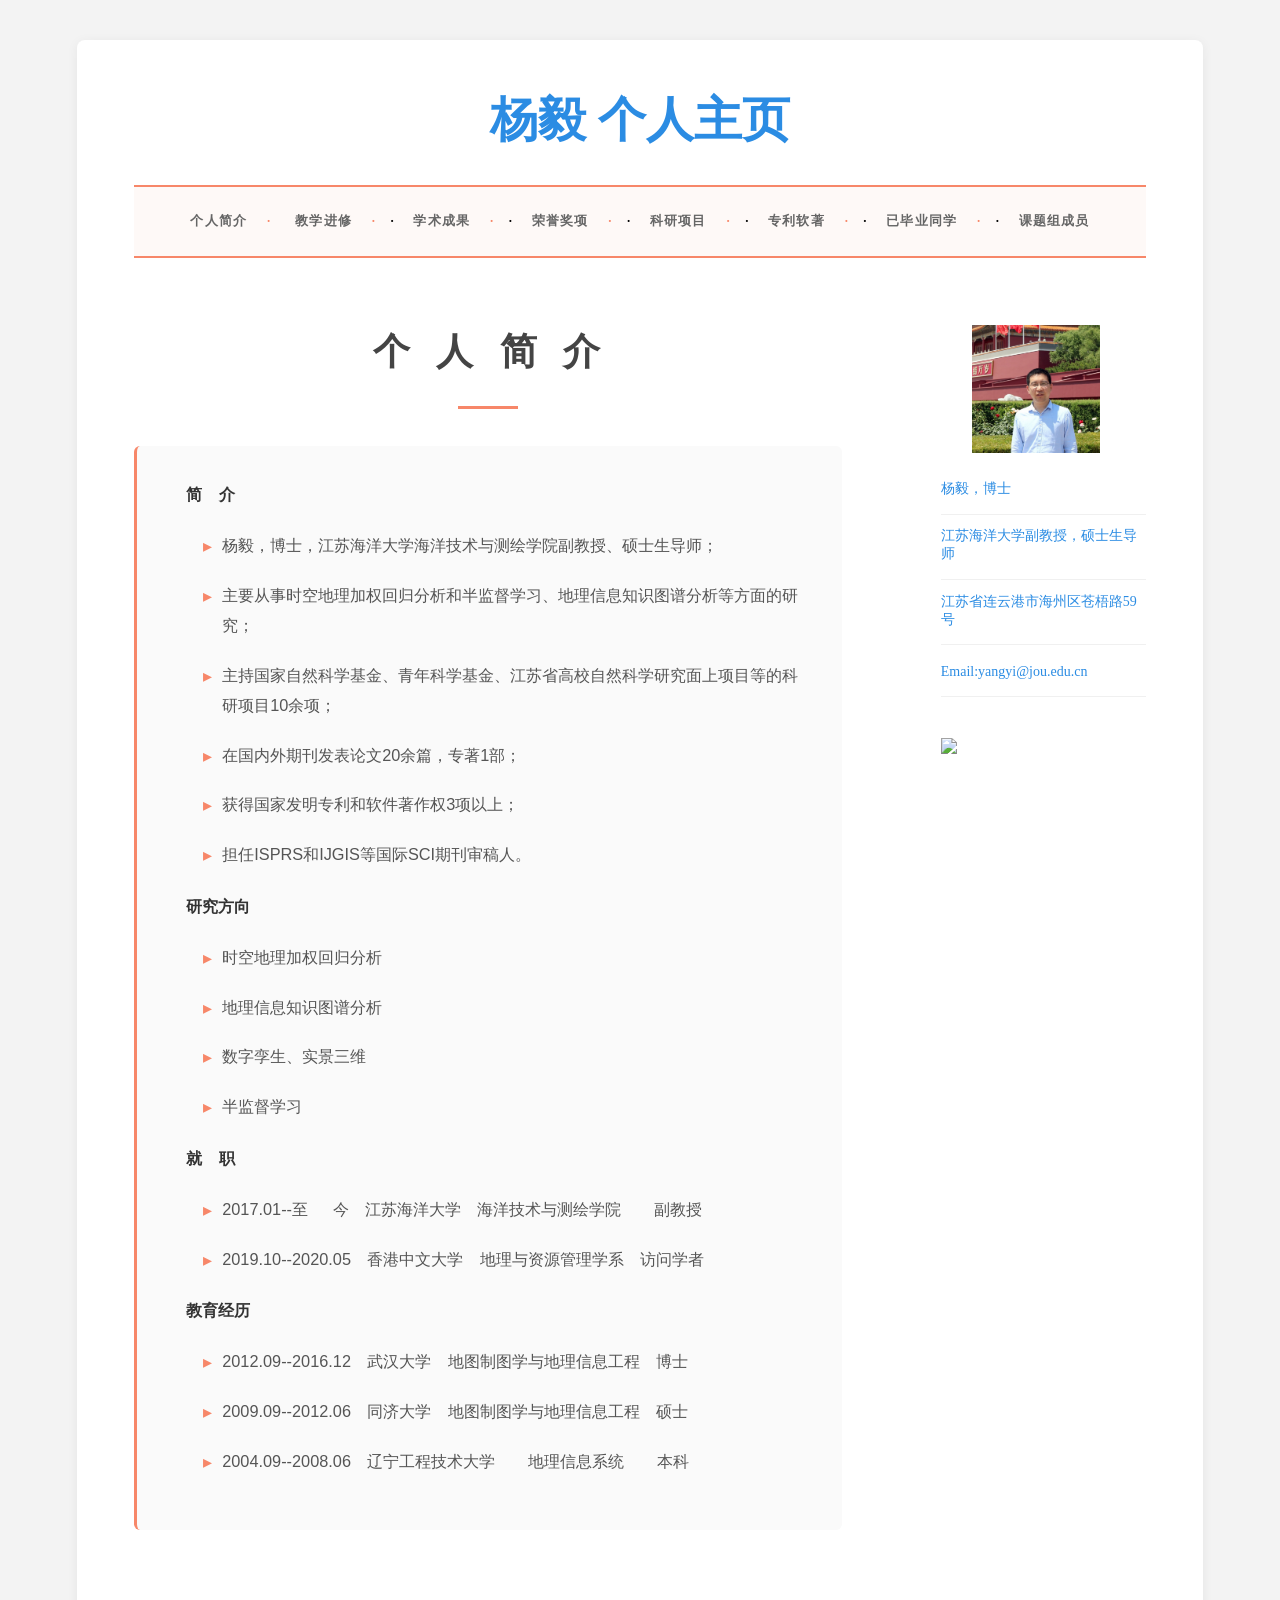
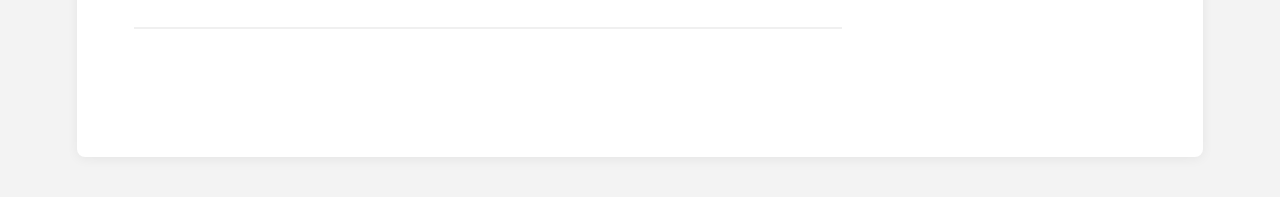
==== commit 0bf1697a: "更新网站内容" ====
--- a/index.html
+++ b/index.html
@@ -1989,7 +1989,7 @@
 	    · <li><a href = "award.html">荣誉奖项</a></li>
 	    · <li><a href = "project.html">科研项目</a></li>
 	    · <li><a href = "data.html">专利软著</a></li>
-	    · <li><a href = "news.html">已毕业研究生</a></li>
+	    · <li><a href = "news.html">已毕业同学</a></li>
 	    · <li><a href = "team.html">课题组成员</a></li>
         </ul>
     </div>
